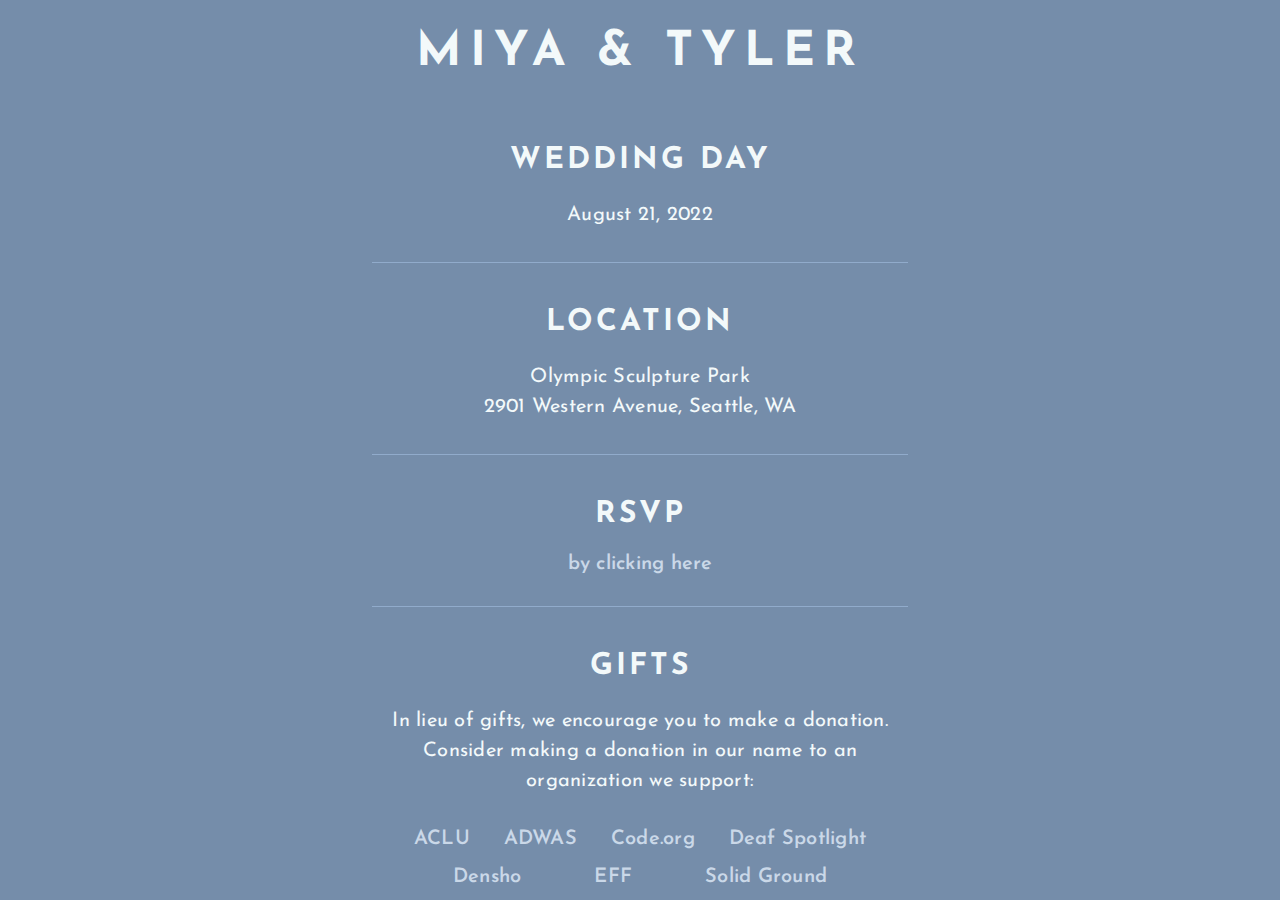
==== index.html @ ceafb237 "add rsvp form" ====
<!DOCTYPE html>
<html>
    <head>
        <meta charset="utf-8">
        <title>Miya & Tyler</title>
        <link rel="shortcut icon" type="image/ico" href="ring.ico"/>
        <meta name="viewport" content="width=device-width, initial-scale=1.0">
        <link rel="stylesheet" href="style.css">
        <link rel="stylesheet" href="https://fonts.googleapis.com/css2?family=Josefin+Sans:wght@400;500;600;700&amp;display=block" media="all">
    </head>
    <body>
        <div id="container">
            <h1>Miya & Tyler</h1>

            <div id="sections">
                <div class="section">
                    <h2>Wedding Day</h2>
                    <div>August 21, 2022</div>
                </div>

                <div class="section">
                    <h2>Location</h2>
                    <div>Olympic Sculpture Park</div>
                    <div>2901 Western Avenue, Seattle, WA</div>
                </div>

                <div class="section">
                    <h2>RSVP</h2>
                    <a target="_blank" href="https://docs.google.com/forms/d/e/1FAIpQLScwdXwbkf-suK6s_ex6rh7bNpoCDcsTfXf8bGdDjNP-oekI4A/viewform?usp=sf_link">by clicking here</a>
                </div>

                <div class="section">
                    <h2>Gifts</h2>
                    <div>
                        In lieu of gifts, we encourage you to make a donation. 
                        Consider making a donation in our name to an organization we support:
                    </div>
                    <div id="charity-links">
                        <a target="_blank" href="https://www.aclu.org/">ACLU</a>
                        <a target="_blank" href="https://www.adwas.org/">ADWAS</a>
                        <a target="_blank" href="https://code.org/">Code.org</a>
                        <a target="_blank" href="https://www.deafspotlight.org/">Deaf Spotlight</a>
                        <a target="_blank" href="https://densho.org/">Densho</a>
                        <a target="_blank" href="https://www.eff.org/">EFF</a>
                        <a target="_blank" href="https://www.solid-ground.org/">Solid Ground</a>
                    </div>
                </div>
            </div>
        </div>
    </body>
</html>
---- style.css ----
html, body {
    font-family: 'Josefin Sans', sans-serif;
    background-color: #758daa;
    text-align: center;
    margin: 0;
    height: 100%;
    display: flex;
    flex-direction: column;
    align-items: center;
    
    font-size: 20px;
    font-weight: 400;
    letter-spacing: .25px;
}

#container {
    margin-top: auto;
    margin-bottom: auto;
    max-width: 600px;
}

h1 {
    font-size: 48px;
    letter-spacing: 8px;
    text-transform: uppercase;
    font-weight: 700;
    padding: 24px;
    margin: 0;
}

h2 {
    margin-top: 12px;
    margin-bottom: 24px;
    font-size: 30px;
    letter-spacing: 3px;
    text-transform: uppercase;
    font-weight: 700;
}

#sections {
    padding: 0 32px;
}

.section div {
    line-height: 1.5;
}

.section {
    padding: 32px 0;
    border-bottom: 1px solid #91abcb;
}

.section:last-child {
    border-bottom: none;
    padding-bottom: 0;
}

a, a:visited {
    color: #cad8e8;
}

a:hover, html, body {
    color: #F3F9FA;
}

a {
    font-weight: 600;
    text-decoration: none;
    transition: .25s;
}

#charity-links {
    display: flex;
    flex-wrap: wrap;
    justify-content: space-evenly;
    margin: 24px;
    margin-bottom: 0;
}

#charity-links a {
    margin: 4px 16px;
}
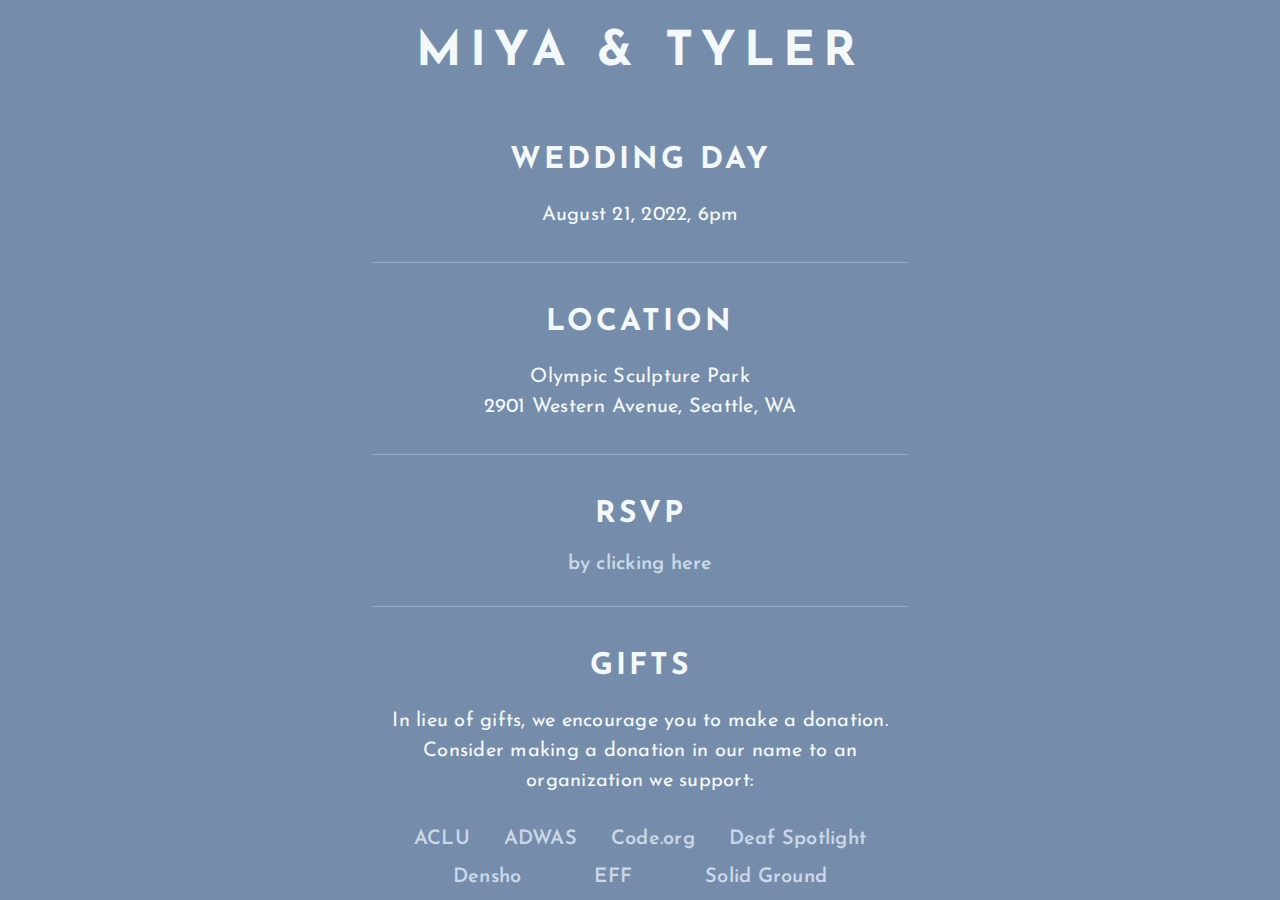
==== commit 54bcb635: "add time to wedding day" ====
--- a/index.html
+++ b/index.html
@@ -15,7 +15,7 @@
             <div id="sections">
                 <div class="section">
                     <h2>Wedding Day</h2>
-                    <div>August 21, 2022</div>
+                    <div>August 21, 2022, 6pm</div>
                 </div>
 
                 <div class="section">
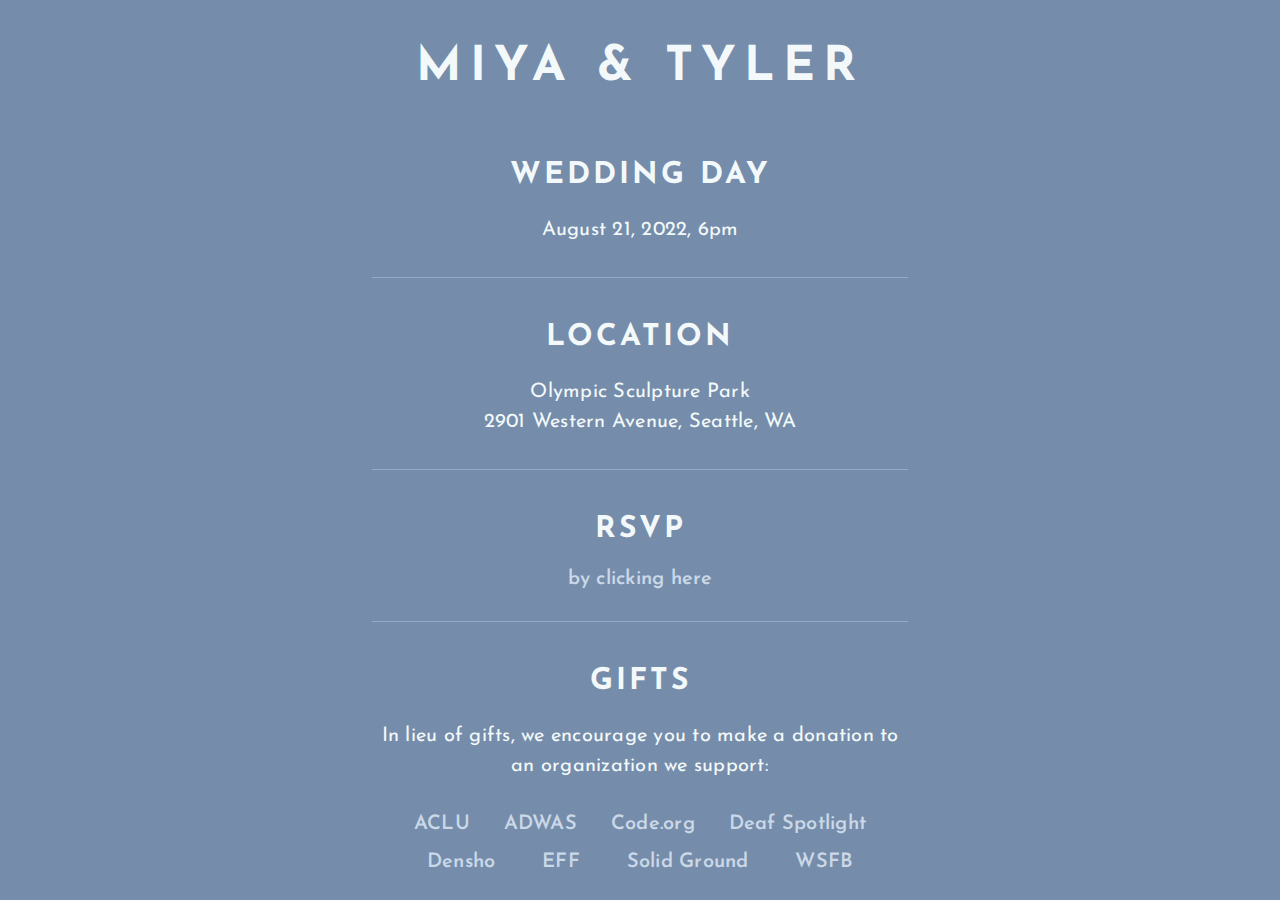
==== commit c9431d0f: "add wsfb" ====
--- a/index.html
+++ b/index.html
@@ -32,8 +32,7 @@
                 <div class="section">
                     <h2>Gifts</h2>
                     <div>
-                        In lieu of gifts, we encourage you to make a donation. 
-                        Consider making a donation in our name to an organization we support:
+                        In lieu of gifts, we encourage you to make a donation to an organization we support:
                     </div>
                     <div id="charity-links">
                         <a target="_blank" href="https://www.aclu.org/">ACLU</a>
@@ -43,6 +42,7 @@
                         <a target="_blank" href="https://densho.org/">Densho</a>
                         <a target="_blank" href="https://www.eff.org/">EFF</a>
                         <a target="_blank" href="https://www.solid-ground.org/">Solid Ground</a>
+                        <a target="_blank" href="https://westseattlefoodbank.org/">WSFB</a>
                     </div>
                 </div>
             </div>
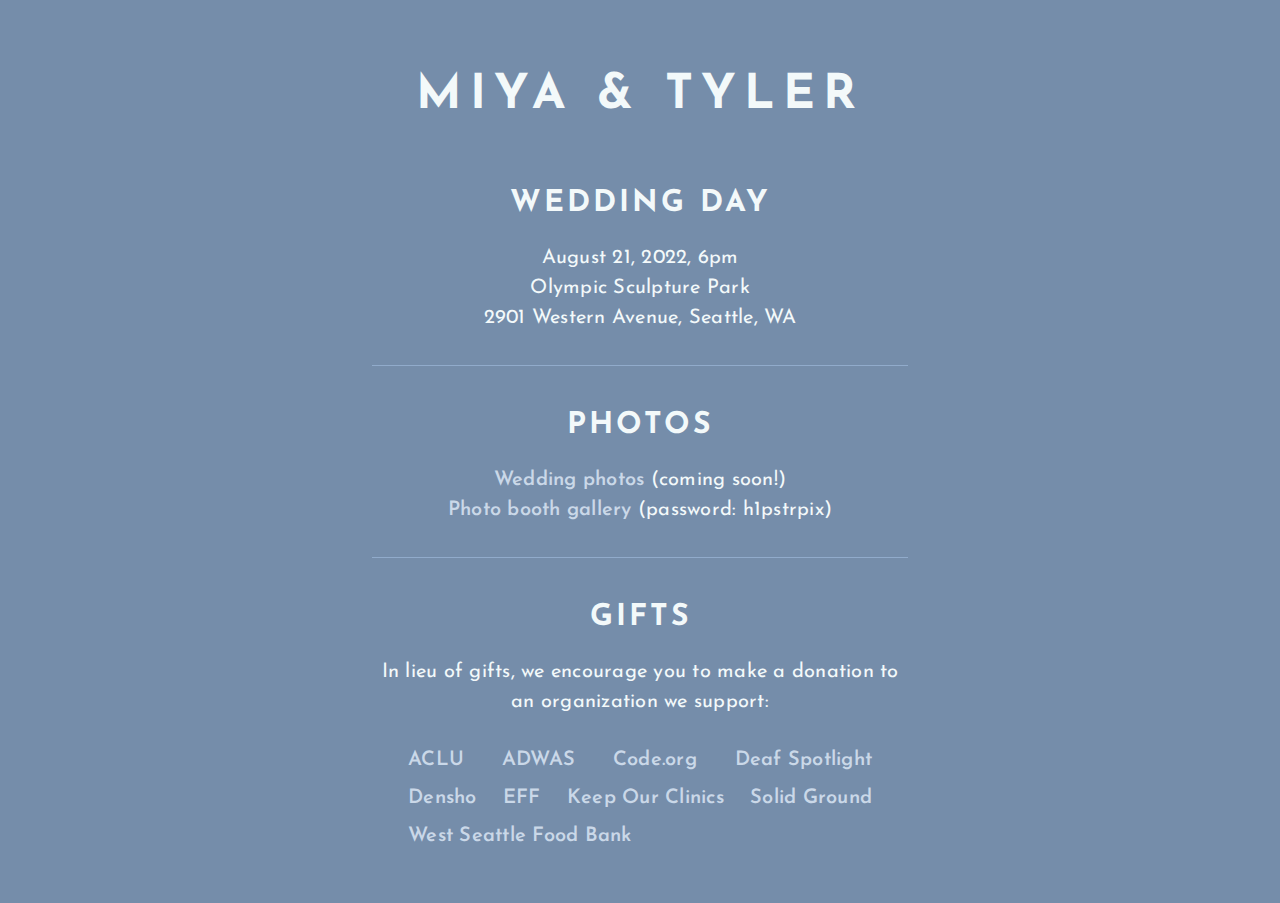
==== commit c1ab5fa5: "add photo links" ====
--- a/index.html
+++ b/index.html
@@ -16,17 +16,18 @@
                 <div class="section">
                     <h2>Wedding Day</h2>
                     <div>August 21, 2022, 6pm</div>
-                </div>
-
-                <div class="section">
-                    <h2>Location</h2>
                     <div>Olympic Sculpture Park</div>
                     <div>2901 Western Avenue, Seattle, WA</div>
                 </div>
 
                 <div class="section">
-                    <h2>RSVP</h2>
-                    <a target="_blank" href="https://docs.google.com/forms/d/e/1FAIpQLScwdXwbkf-suK6s_ex6rh7bNpoCDcsTfXf8bGdDjNP-oekI4A/viewform?usp=sf_link">by clicking here</a>
+                    <h2>Photos</h2>
+                    <div>
+                        <a href="https://jenntai.pic-time.com/-miyaandtyler">Wedding photos</a> (coming soon!)
+                    </div>
+                    <div>
+                        <a href="https://www.smugmug.com/gallery/n-hqqRcR">Photo booth gallery</a> (password: h1pstrpix)
+                    </div>
                 </div>
 
                 <div class="section">
@@ -41,8 +42,9 @@
                         <a target="_blank" href="https://www.deafspotlight.org/">Deaf Spotlight</a>
                         <a target="_blank" href="https://densho.org/">Densho</a>
                         <a target="_blank" href="https://www.eff.org/">EFF</a>
+                        <a target="_blank" href="https://keepourclinics.org/">Keep Our Clinics</a>
                         <a target="_blank" href="https://www.solid-ground.org/">Solid Ground</a>
-                        <a target="_blank" href="https://westseattlefoodbank.org/">WSFB</a>
+                        <a target="_blank" href="https://westseattlefoodbank.org/">West Seattle Food Bank</a>
                     </div>
                 </div>
             </div>
--- a/style.css
+++ b/style.css
@@ -14,6 +14,7 @@
 }
 
 #container {
+    padding: 48px 0;
     margin-top: auto;
     margin-bottom: auto;
     max-width: 600px;
@@ -66,17 +67,23 @@
 a {
     font-weight: 600;
     text-decoration: none;
-    transition: .25s;
+    transition: color .25s;
 }
 
 #charity-links {
     display: flex;
     flex-wrap: wrap;
-    justify-content: space-evenly;
+    justify-content: space-between;
     margin: 24px;
     margin-bottom: 0;
 }
 
 #charity-links a {
-    margin: 4px 16px;
+    margin: 4px 12px;
+}
+
+@media only screen and (max-width: 420px) {
+    #charity-links a {
+       width: 100%;
+    }
 }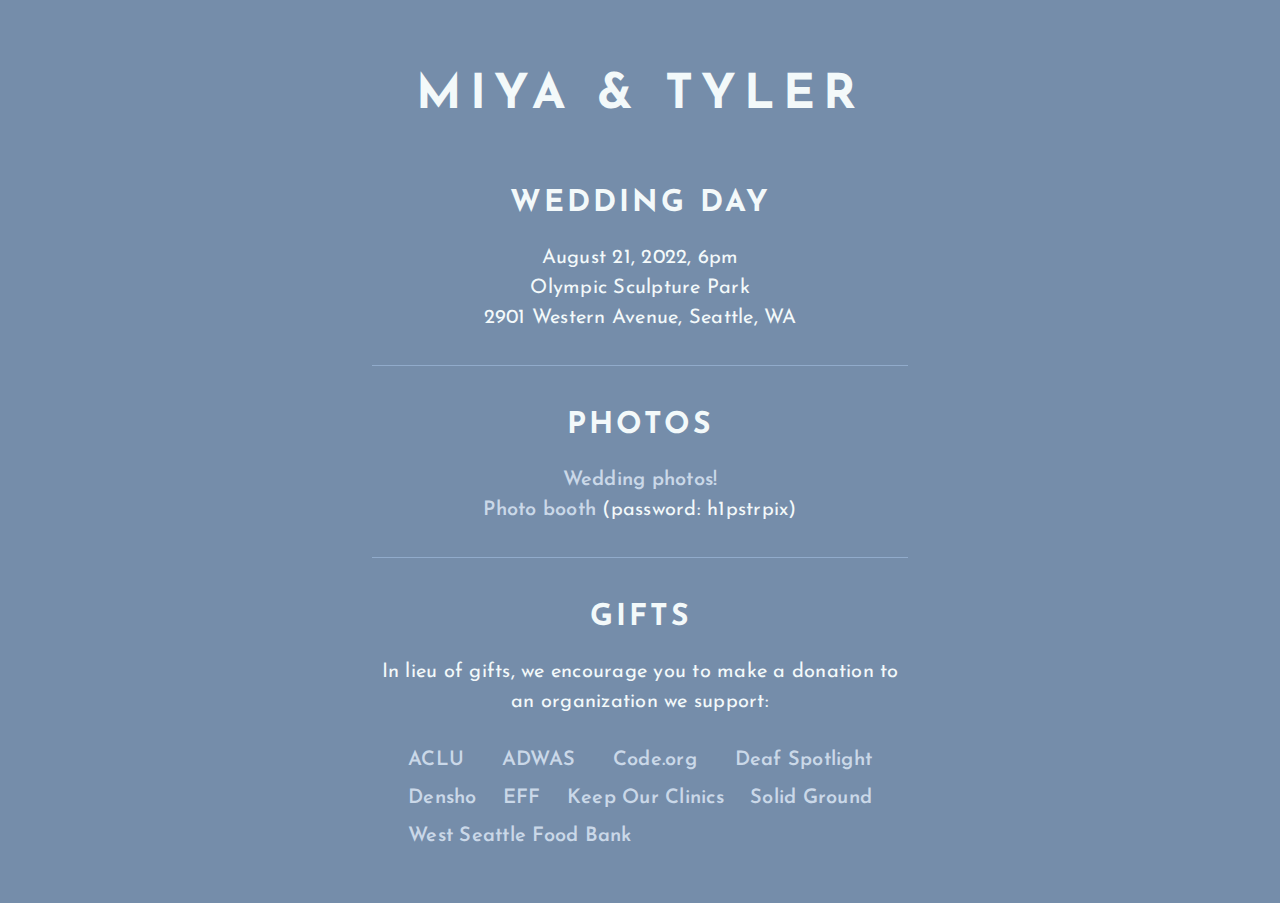
==== commit 8389e453: "no longer coming soon" ====
--- a/index.html
+++ b/index.html
@@ -23,10 +23,10 @@
                 <div class="section">
                     <h2>Photos</h2>
                     <div>
-                        <a href="https://jenntai.pic-time.com/-miyaandtyler">Wedding photos</a> (coming soon!)
+                        <a href="https://jenntai.pic-time.com/-miyaandtyler">Wedding photos!</a>
                     </div>
                     <div>
-                        <a href="https://www.smugmug.com/gallery/n-hqqRcR">Photo booth gallery</a> (password: h1pstrpix)
+                        <a href="https://www.smugmug.com/gallery/n-hqqRcR">Photo booth</a> (password: h1pstrpix)
                     </div>
                 </div>
 
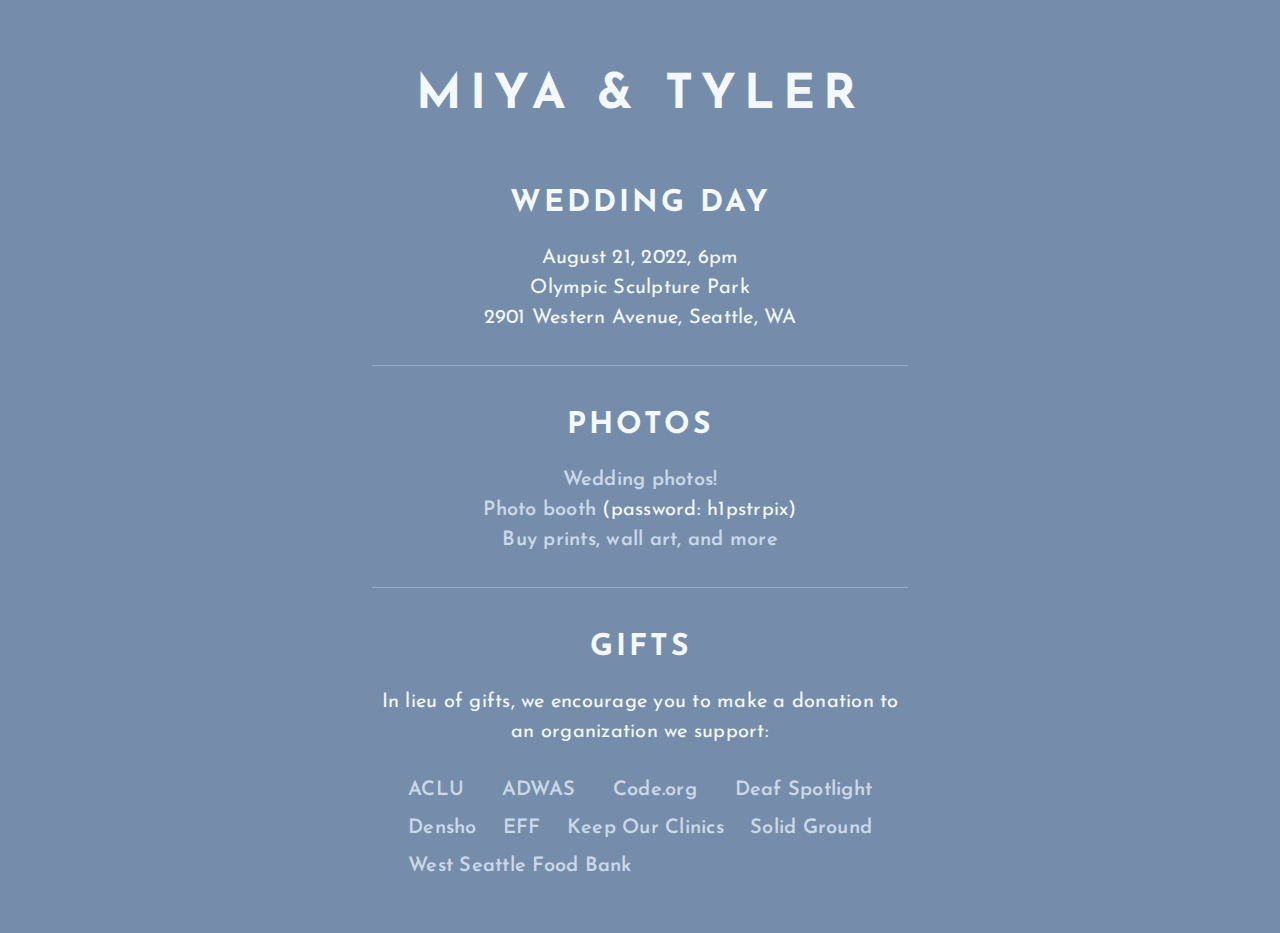
==== commit a257f521: "add google album" ====
--- a/index.html
+++ b/index.html
@@ -23,10 +23,13 @@
                 <div class="section">
                     <h2>Photos</h2>
                     <div>
-                        <a href="https://jenntai.pic-time.com/-miyaandtyler">Wedding photos!</a>
+                        <a href="https://photos.app.goo.gl/7eyf4syXRHk1ruRq5">Wedding photos!</a>
                     </div>
                     <div>
                         <a href="https://www.smugmug.com/gallery/n-hqqRcR">Photo booth</a> (password: h1pstrpix)
+                    </div>
+                    <div>
+                        <a href="https://jenntai.pic-time.com/-miyaandtyler">Buy prints, wall art, and more</a>
                     </div>
                 </div>
 
